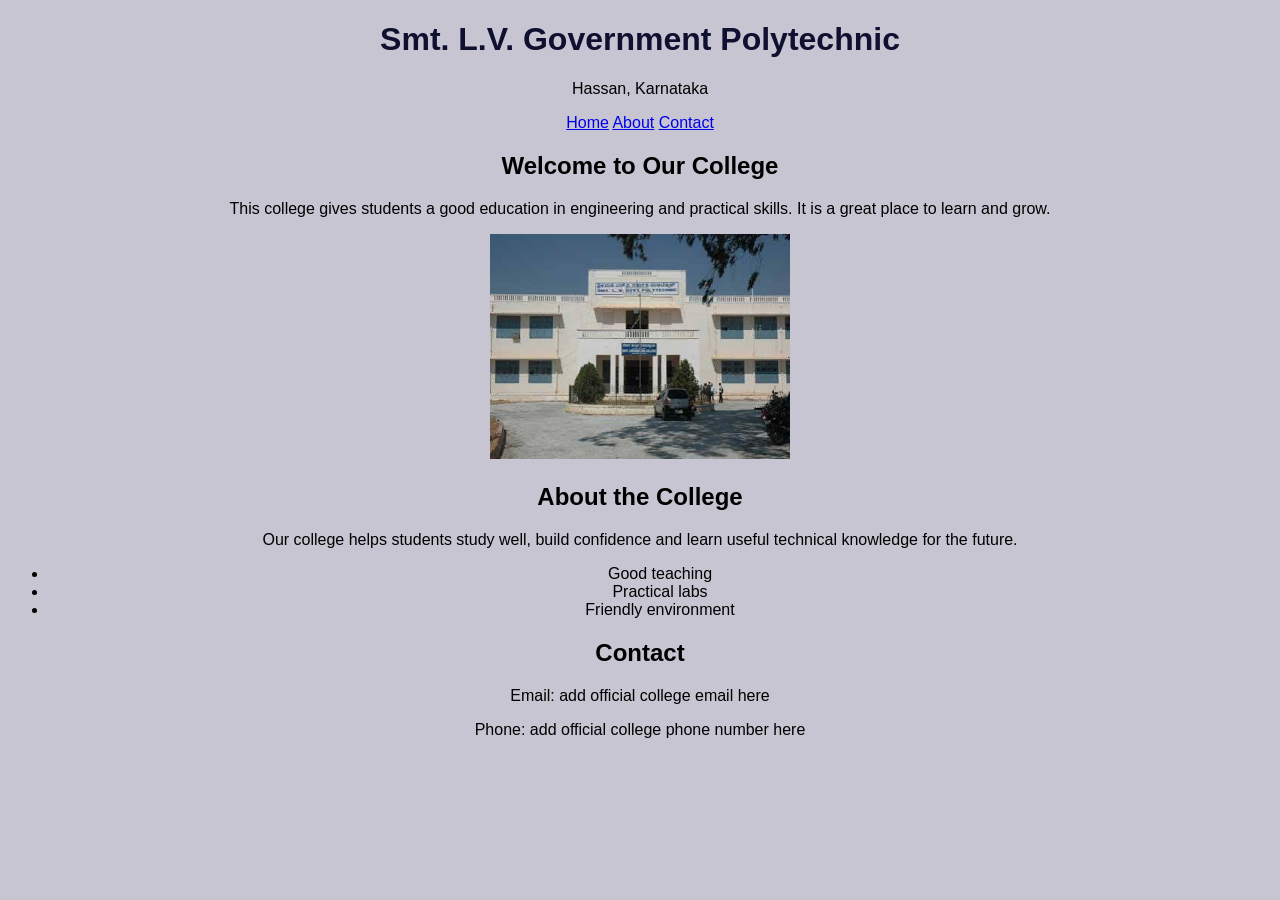
==== index.html @ 431dca69 "first commit" ====
<!DOCTYPE html>
<html lang="en">
<head>
    <meta charset="UTF-8">
    <meta name="viewport" content="width=device-width, initial-scale=1.0">
    <title>Smt. L.V. Government Polytechnic</title>
    <link rel="stylesheet" href="style.css">
</head>
<body>

    <header class="header">
        <h1>Smt. L.V. Government Polytechnic</h1>
        <p>Hassan, Karnataka</p>
    </header>

    <nav class="nav">
        <a href="#home">Home</a>
        <a href="#about">About</a>
        <a href="#contact">Contact</a>
    </nav>

    <main class="container">

        <section id="home" class="box">
            <h2>Welcome to Our College</h2>
            <p>
                This college gives students a good education in engineering
                and practical skills. It is a great place to learn and grow.
            </p>
            <img src="image/college.jpg" alt="College building">
        </section>

        <section id="about" class="box">
            <h2>About the College</h2>
            <p>
                Our college helps students study well, build confidence and
                learn useful technical knowledge for the future.
            </p>

            <ul>
                <li>Good teaching</li>
                <li>Practical labs</li>
                <li>Friendly environment</li>
            </ul>
        </section>

        <section id="contact" class="box">
            <h2>Contact</h2>
            <p>Email: add official college email here</p>
            <p>Phone: add official college phone number here</p>
        </section>

    </main>
</body>
</html>
---- style.css ----
body {
  font-family: Arial;
  text-align: center;
  background: rgb(198, 197, 209);
}

img {
  width: 300px;
}

h1 {
  color: rgb(15, 15, 47);
}
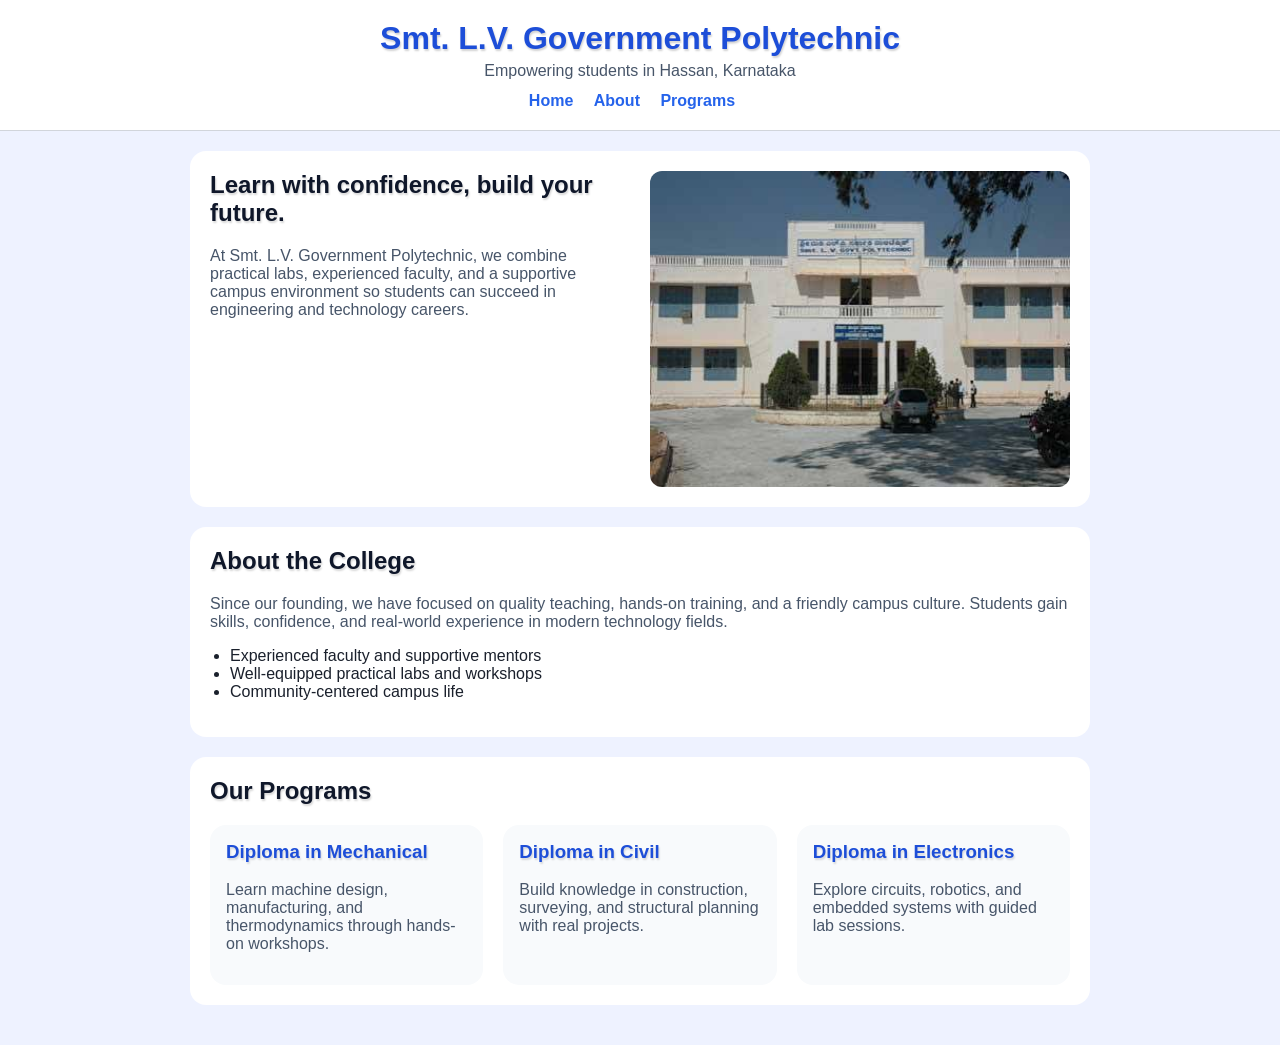
==== commit 5062da06: "css added" ====
--- a/index.html
+++ b/index.html
@@ -7,49 +7,52 @@
     <link rel="stylesheet" href="style.css">
 </head>
 <body>
-
-    <header class="header">
+    <header>
         <h1>Smt. L.V. Government Polytechnic</h1>
-        <p>Hassan, Karnataka</p>
+        <p>Empowering students in Hassan, Karnataka</p>
+        <nav>
+            <a href="#home">Home</a>
+            <a href="#about">About</a>
+            <a href="#programs">Programs</a>
+        </nav>
     </header>
 
-    <nav class="nav">
-        <a href="#home">Home</a>
-        <a href="#about">About</a>
-        <a href="#contact">Contact</a>
-    </nav>
-
-    <main class="container">
-
-        <section id="home" class="box">
-            <h2>Welcome to Our College</h2>
-            <p>
-                This college gives students a good education in engineering
-                and practical skills. It is a great place to learn and grow.
-            </p>
+    <main>
+        <section id="home" class="hero">
+            <div>
+                <h2>Learn with confidence, build your future.</h2>
+                <p>At Smt. L.V. Government Polytechnic, we combine practical labs, experienced faculty, and a supportive campus environment so students can succeed in engineering and technology careers.</p>
+            </div>
             <img src="image/college.jpg" alt="College building">
         </section>
 
-        <section id="about" class="box">
+        <section id="about">
             <h2>About the College</h2>
-            <p>
-                Our college helps students study well, build confidence and
-                learn useful technical knowledge for the future.
-            </p>
-
+            <p>Since our founding, we have focused on quality teaching, hands-on training, and a friendly campus culture. Students gain skills, confidence, and real-world experience in modern technology fields.</p>
             <ul>
-                <li>Good teaching</li>
-                <li>Practical labs</li>
-                <li>Friendly environment</li>
+                <li>Experienced faculty and supportive mentors</li>
+                <li>Well-equipped practical labs and workshops</li>
+                <li>Community-centered campus life</li>
             </ul>
         </section>
 
-        <section id="contact" class="box">
-            <h2>Contact</h2>
-            <p>Email: add official college email here</p>
-            <p>Phone: add official college phone number here</p>
+        <section id="programs">
+            <h2>Our Programs</h2>
+            <div class="card-grid">
+                <div class="card">
+                    <h3>Diploma in Mechanical</h3>
+                    <p>Learn machine design, manufacturing, and thermodynamics through hands-on workshops.</p>
+                </div>
+                <div class="card">
+                    <h3>Diploma in Civil</h3>
+                    <p>Build knowledge in construction, surveying, and structural planning with real projects.</p>
+                </div>
+                <div class="card">
+                    <h3>Diploma in Electronics</h3>
+                    <p>Explore circuits, robotics, and embedded systems with guided lab sessions.</p>
+                </div>
+            </div>
         </section>
-
     </main>
 </body>
 </html>
--- a/style.css
+++ b/style.css
@@ -1,13 +1,129 @@
 body {
-  font-family: Arial;
-  text-align: center;
-  background: rgb(198, 197, 209);
+  margin: 0;
+  font-family: Arial, sans-serif;
+  background: #eef2ff;
+  color: #1a202c;
 }
 
 img {
-  width: 300px;
+  max-width: 100%;
+  border-radius: 12px;
 }
 
-h1 {
-  color: rgb(15, 15, 47);
+header {
+  padding: 20px;
+  background: #fff;
+  border-bottom: 1px solid #d1d5db;
+  text-align: center;
 }
+
+header h1 {
+  margin: 0;
+  color: #1d4ed8;
+  text-shadow: 1px 2px 2px rgba(0, 0, 0, 0.18);
+}
+
+header p {
+  margin: 5px 0 0;
+  color: #475569;
+}
+
+nav {
+  margin-top: 12px;
+}
+
+nav a {
+  margin-right: 16px;
+  color: #2563eb;
+  text-decoration: none;
+  font-weight: bold;
+}
+
+nav a:hover,
+nav a:focus {
+  color: #1d4ed8;
+}
+
+main {
+  max-width: 900px;
+  margin: 0 auto;
+  padding: 20px;
+}
+
+section {
+  margin-bottom: 20px;
+  padding: 20px;
+  background: #fff;
+  border-radius: 16px;
+  text-align: left;
+}
+
+section ul {
+  padding-left: 20px;
+}
+
+section h2 {
+  margin-top: 0;
+  color: #0f172a;
+  text-shadow: 1px 2px 2px rgba(0, 0, 0, 0.16);
+}
+
+section h2:hover,
+section h2:focus {
+  color: #2563eb;
+}
+
+section p,
+.card p,
+footer {
+  color: #475569;
+}
+
+.hero {
+  display: flex;
+  flex-wrap: wrap;
+  gap: 20px;
+  align-items: flex-start;
+}
+
+.hero > div,
+.hero img {
+  flex: 1 1 320px;
+}
+
+.card-grid {
+  display: grid;
+  grid-template-columns: repeat(3, 1fr);
+  gap: 20px;
+}
+
+.card {
+  padding: 16px;
+  border-radius: 16px;
+  background: #f8fafc;
+}
+
+.card h3 {
+  margin-top: 0;
+  color: #1d4ed8;
+  text-shadow: 1px 2px 2px rgba(0, 0, 0, 0.14);
+}
+
+.card h3:hover,
+.card h3:focus {
+  color: #2563eb;
+}
+
+footer {
+  padding: 20px;
+  text-align: center;
+  color: #475569;
+}
+
+@media (max-width: 760px) {
+  .hero,
+  .card-grid {
+    display: block;
+  }
+}
+
